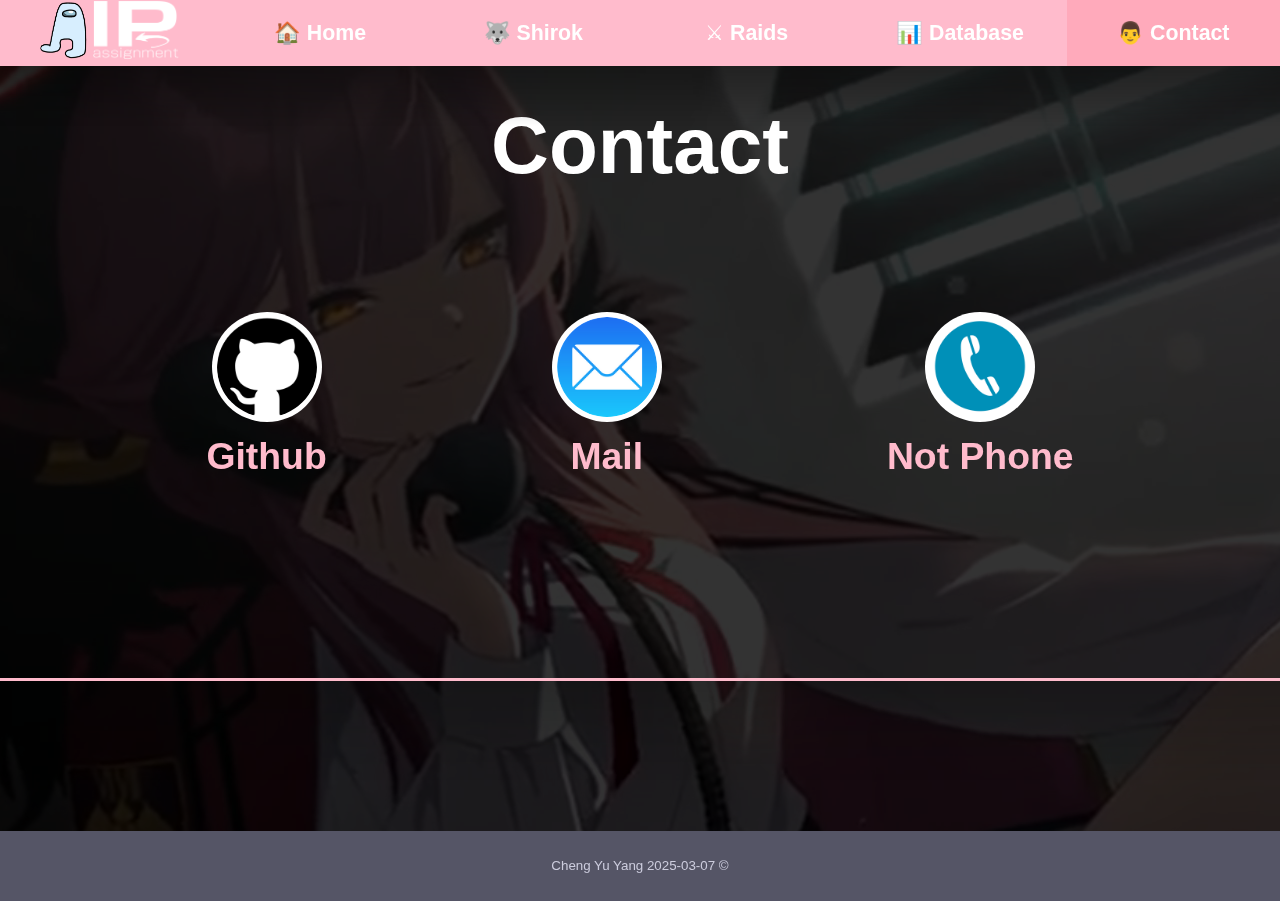
==== contact.html @ f5b81f41 "Initial commit/Assign 3" ====
<!DOCTYPE html>
<html lang="en">
<head>
    <link rel="stylesheet" href="css/styles.css">
    <link rel="icon" href="icon/icon.ico" type="image/x-icon">

    <meta charset="UTF-8">
    <meta name="viewport" content="width=device-width, initial-scale=1.0">
    <title>Contact</title>
</head>
<body>
    <header>
        <nav class="navbar">
            <ul>
                <li><img src="images/Susremaster.png" alt="icon" style="width:auto; height:60px;" draggable="false"><img src="images/IPassignment.png" alt="IPassignment" style="width:auto; height:60px;" draggable="false"></li>
                <li><a href="index.html">&#x1F3E0; <b>Home</b></a></li>
                <li><a href="gallery.html">&#x1f43a; <b>Shirok</b></a></li>
                <li><a href="lists.html">&#x2694; <b>Raids</b></a></li>
                <li><a href="tables.html">&#x1f4ca; <b>Database</b></a></li>
                <li id="selected"><a href="contact.html">&#x1F468; <b>Contact</b></a></li>
            </ul>
            <hr>
        </nav>
    </header>

    <div class="video-background">
        <video autoplay loop muted>
            <source src="videos/AruL2D.mp4" type="video/mp4">
        </video>
    </div>

    <div class="first-element">
        <h1 class="center">Contact<br></h1>
        <ul class="contact">
            <li>
                <a href="https://github.com/yang-cheng-yu" target="_blank">
                    <img src="images/Contact/github.png" alt="github icon" style="width: 100px; height: auto;" draggable="false">
                </a>
                <h3>
                    <a href="https://github.com/yang-cheng-yu" target="_blank">
                        Github
                    </a>
                </h3>
            </li>
            <li>
                <a href="mailto:2363504@edu.vaniercollege.qc.ca" target="_blank">
                    <img src="images/Contact/mail.png" alt="mail icon" style="width: 100px; height: auto;" draggable="false">
                </a>
                <h3>
                    <a href="mailto:2363504@edu.vaniercollege.qc.ca" target="_blank">
                        Mail
                    </a>
                </h3>
            </li>
            <li>
                <a href="calculator:" target="_blank">
                    <img src="images/Contact/tel.png" alt="telephone icon" style="width: 100px; height: auto;" draggable="false">
                </a>
                <h3>
                    <a href="tel:5149999999" target="_blank">
                        Not Phone
                    </a>
                </h3>
            </li>
        </ul>
    </div>
    <br>
    <br>
    <br>
    <br>
    <br>
    <hr>


    <footer>
        Cheng Yu Yang 2025-03-07 &copy;
    </footer>
</body>
</html>
---- css/styles.css ----
body {
    background-color: #444455;
    margin: 0px;
    font-family:'Segoe UI', Tahoma, Geneva, Verdana, sans-serif;
}

body::selection {
    background-color: #FFFF8866;
}

header {
    margin: 0px;
    padding: 0px;
    text-align: center;
}

#selected {
    background-color: #FFAABB;
}

.navbar  {
    position: fixed;
    width: 100%;
    margin: 0px;
    user-select: none;
    padding: 0px;
    z-index: 1000;
}

.navbar ul {
    background-color: #FFBBCC;
    margin: 0px;
    padding: 0px;
    display: flex;
    flex-direction: row;
    justify-content: space-evenly;
}

.navbar li {
    font-size: 16pt;
    color: white;
    display: inline;
    align-content: center;
    flex: 1;
}

.navbar hr {
    border: none;
    margin: 0px;
    padding: 30px;
    background: linear-gradient(#00000055, #00000000);
    mix-blend-mode: overlay;
}

.navbar a {
    display: block;
    padding: 20px;
    color: #FFFFFF;
    text-decoration: none;
}

.navbar a:hover {
    background-color: #FFCCDD;
}

.info-box {
    background-color: #3e5d79;
    font-size: 12pt;
    border-left: 7px solid #243646;
    padding: 15px;
    margin: 0 50px;
    width: 60%;
    border-radius: 4px;
    position: relative;
}

.info-box::before {
    content: "ℹ️";
    float: none;
    left: 10px;
    font-size: 1.5em;
    vertical-align: sub;
}

.first-element {
    padding-top: 80px;
}

article {
    margin: 0px;
    padding: 0px;
    line-height: 1.5;
}

.center {
    text-align: center;
    margin: 0 auto;
}

.emoji {
    height: 1em;
    width: 1em;
    vertical-align: middle;
}

section {
    margin: 10px;
    padding: 10px;
}

h1 {
    font-size: 60pt;
    color: white;
    margin: 10px 50px;
    padding: 20px;
}

h2 {
    font-size: 36pt;
    color: white;
    margin-left: 35px;
    padding-left: 25px;
}

h3 {
    font-size: 28pt;
    color: white;
    margin: 0.25em 1em;
}

hr {
    margin: 0px;
    border: none;
    border-top: 3px solid #FFBBCC;
    padding: 50px;
    background: linear-gradient(#00000033, #00000000);
}

a {
    color:#FFBBCC;
    text-decoration: none;
}

a:hover {
    color:white;
    border-top: white;
    border-width: 2px;
}

p {
    font-size: 14pt;
    color: white;
    margin: 10px;
    padding: 20px;
    line-height: 2.5;
}

.drop::first-letter {
    font-size: 60pt;
    vertical-align: middle;
    text-transform: uppercase;
    padding-right: 0.1em;
    line-height: 1;
    float: left;
}

ol {
    font-size: 24pt;
    color: white;
    padding: 0px;
}

ul {
    list-style-type: none;
    padding: 0px;
}

.decagrammaton {
    display: flex;
    flex-wrap: wrap;
    width: 80%;
    justify-content: center;
    font-size: 2em;
    list-style-position: inside;
    border: 5px solid #FFAAAA;
    background-color: #333344;
    transition: 0.3s;
}

.decagrammaton:hover {
    border-color: #FFDDAA;
}

.decagrammaton li {
    transition: 0.5s;
    margin: 10px;
    width: calc(50% - 26px);
    height: 10em;
    border: 3px dotted white;
    background: radial-gradient(#FFFFFF33, #00000000);
    text-align: center;
}

.decagrammaton li:hover {
    background-color: #555566;
}

.decagrammaton li img {
    height: 197px;
    max-width: 100%;
    object-fit: contain;
}

.other-raid {
    display: flex;
    flex-wrap: wrap;
    transition: 0.3s;
    width: 60%;
    justify-content: center;
    background-color: #333344;
    border: 5px dotted #FFAAAA;
}

.other-raid:hover {
    border-color: #FFDDAA;
}

.other-raid li {
    transition: 0.5s;
    margin: 10px;
    padding: 20px;
    width: calc(100% - 26px);
    height: 360px;
    background: radial-gradient(#FFFFFF33, #00000000);
    border: 3px double white;
    text-align: center;
}

.other-raid li:hover {
    background-color: #555566;
}

.other-raid li img {
    height: 305px;
    max-width: 100%;
    object-fit: contain;
}

mark {
    background-color: #bdd2ffbb;
}

img {
    user-select: none;
}

.figures {
    display: grid;
    grid-template-columns: repeat(3, 1fr);
}

figure {
    height: 400px;
    text-align: center;
    border-radius: 50px;
    background: radial-gradient(#FFFFFF33, #00000000);
    border: 5px solid #5565DD;
}

figure > img,
figure > a img {
    transition: 500ms ease-in-out;
}

figure:hover > img,
figure:hover > a img {
    transform: scale(1.1);
}

figcaption {
    font-weight: bold;
    font-size: 24pt;
    color: white;
    background-color: #BBDDCC;
    border: 5px solid #77EEDD;
    border-radius: 30px;
    margin: 0px;
}

.shirok {
    width: auto;
    height: 75%;
    padding: 25px;
    border-radius: 50px;
}

.contact {
    margin: 100px 0;
    padding: 0px;
    display: flex;
    flex-direction: row;
    justify-content: space-evenly;
    list-style-type: none;
    text-align: center;
}

.contact li a img {
    background-color: #FFFFFF;
    padding: 5px;
    border-radius: 50%;
    transition: 200ms ease-in-out;
}

.contact li a img:hover {
    transform: scale(1.1);
}


.video-background {
    position: fixed;
    top: 0;
    left: 0;
    width: 100%;
    height: 100%;
    overflow: hidden;
    z-index: -1;
}

video {
    min-width: 100%;
    min-height: 100%;
    width: auto;
    height: auto;
    position: absolute;
    top: 50%;
    left: 50%;
    transform: translate(-50%, -50%);
}

.video-background::before {
    content: "";
    position: absolute;
    top: 0;
    left: 0;
    width: 100%;
    height: 100%;
    background-color: #000000CC;
    z-index: 1;
}

th, td {
    padding: 0px;
}

.abydos {
    width: 80%;
    border: 3px solid #FFFFFF;
    color: white;
    text-align: center;
    align-content: center;
}

.abydos thead tr {
    background-color: #333344;
}

.abydos tbody tr:hover {
    background-color: #555566;
}

footer {
    background-color: #555566;
    text-align: center;
    align-content: center;
    color: #CCCCDD;
    font-size: 10pt;
    height: 70px;
    margin-top: 50px;
}
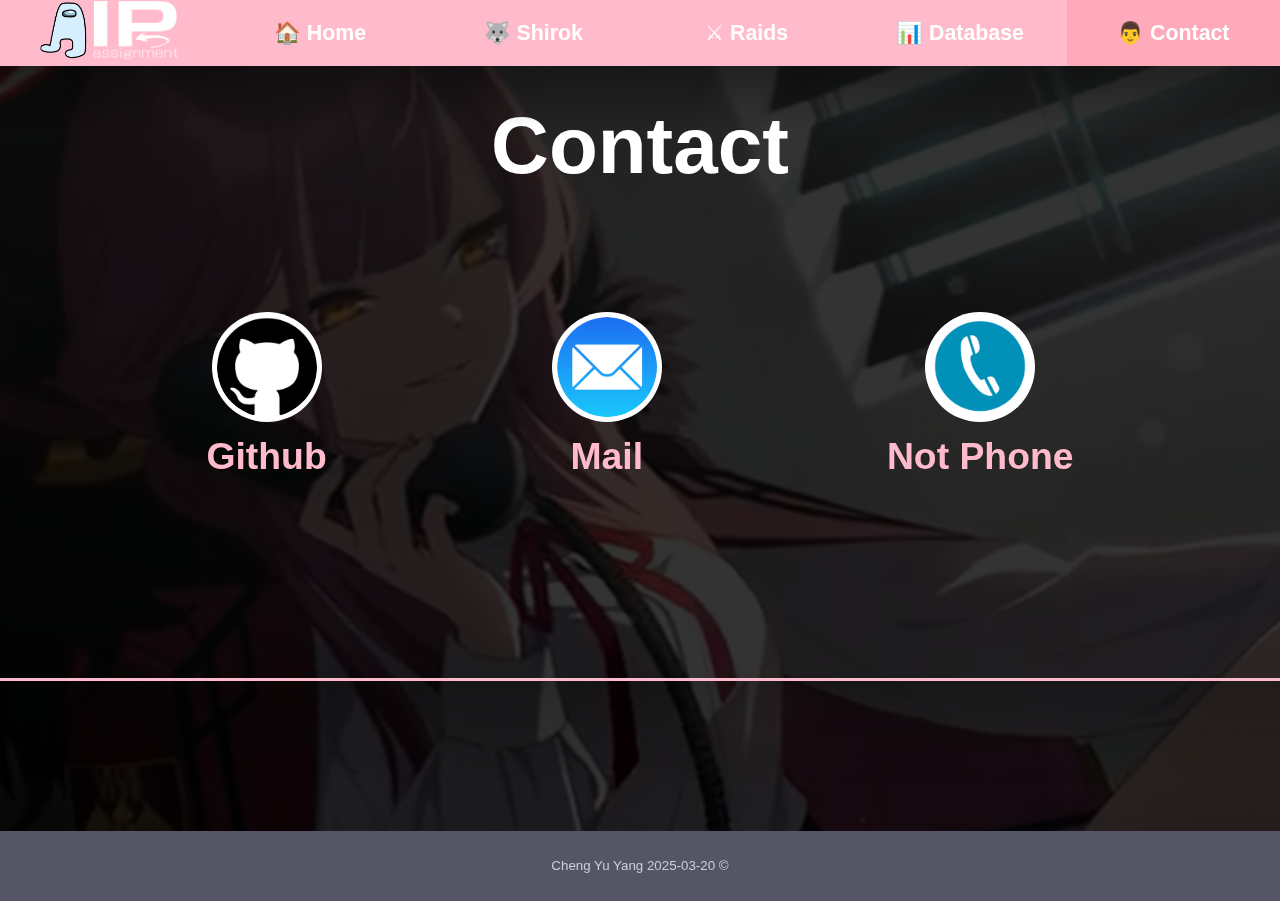
==== commit 34ed7add: "Database Progress Lab" ====
--- a/contact.html
+++ b/contact.html
@@ -73,7 +73,7 @@
 
 
     <footer>
-        Cheng Yu Yang 2025-03-07 &copy;
+        Cheng Yu Yang 2025-03-20 &copy;
     </footer>
 </body>
 </html>--- a/css/styles.css
+++ b/css/styles.css
@@ -86,12 +86,6 @@
     padding-top: 80px;
 }
 
-article {
-    margin: 0px;
-    padding: 0px;
-    line-height: 1.5;
-}
-
 .center {
     text-align: center;
     margin: 0 auto;
@@ -103,6 +97,14 @@
     vertical-align: middle;
 }
 
+.inline-img {
+    height: 2em;
+    width: auto;
+    vertical-align: middle;
+}
+
+/*GLOBAL*/
+
 section {
     margin: 10px;
     padding: 10px;
@@ -134,6 +136,14 @@
     border-top: 3px solid #FFBBCC;
     padding: 50px;
     background: linear-gradient(#00000033, #00000000);
+}
+
+mark {
+    background-color: #bdd2ffbb;
+}
+
+img {
+    user-select: none;
 }
 
 a {
@@ -175,11 +185,14 @@
     padding: 0px;
 }
 
+/*Raids/Lists*/
+
 .decagrammaton {
     display: flex;
     flex-wrap: wrap;
     width: 80%;
     justify-content: center;
+    margin-bottom: 100px;
     font-size: 2em;
     list-style-position: inside;
     border: 5px solid #FFAAAA;
@@ -246,13 +259,7 @@
     object-fit: contain;
 }
 
-mark {
-    background-color: #bdd2ffbb;
-}
-
-img {
-    user-select: none;
-}
+/*Shirok/Gallery*/
 
 .figures {
     display: grid;
@@ -293,6 +300,8 @@
     padding: 25px;
     border-radius: 50px;
 }
+
+/*Contact*/
 
 .contact {
     margin: 100px 0;
@@ -352,20 +361,32 @@
     padding: 0px;
 }
 
-.abydos {
+/*SCHALE Database/Tables*/
+
+.schale {
     width: 80%;
     border: 3px solid #FFFFFF;
     color: white;
+    margin: 0 auto;
     text-align: center;
     align-content: center;
 }
 
-.abydos thead tr {
+.schale thead tr {
     background-color: #333344;
 }
 
-.abydos tbody tr:hover {
+.schale thead tr th {
+    padding: 20px;
+}
+
+.schale tbody tr:hover {
     background-color: #555566;
+}
+
+.schale tfoot tr td {
+    background-color: #333344;
+    padding: 30px;
 }
 
 footer {
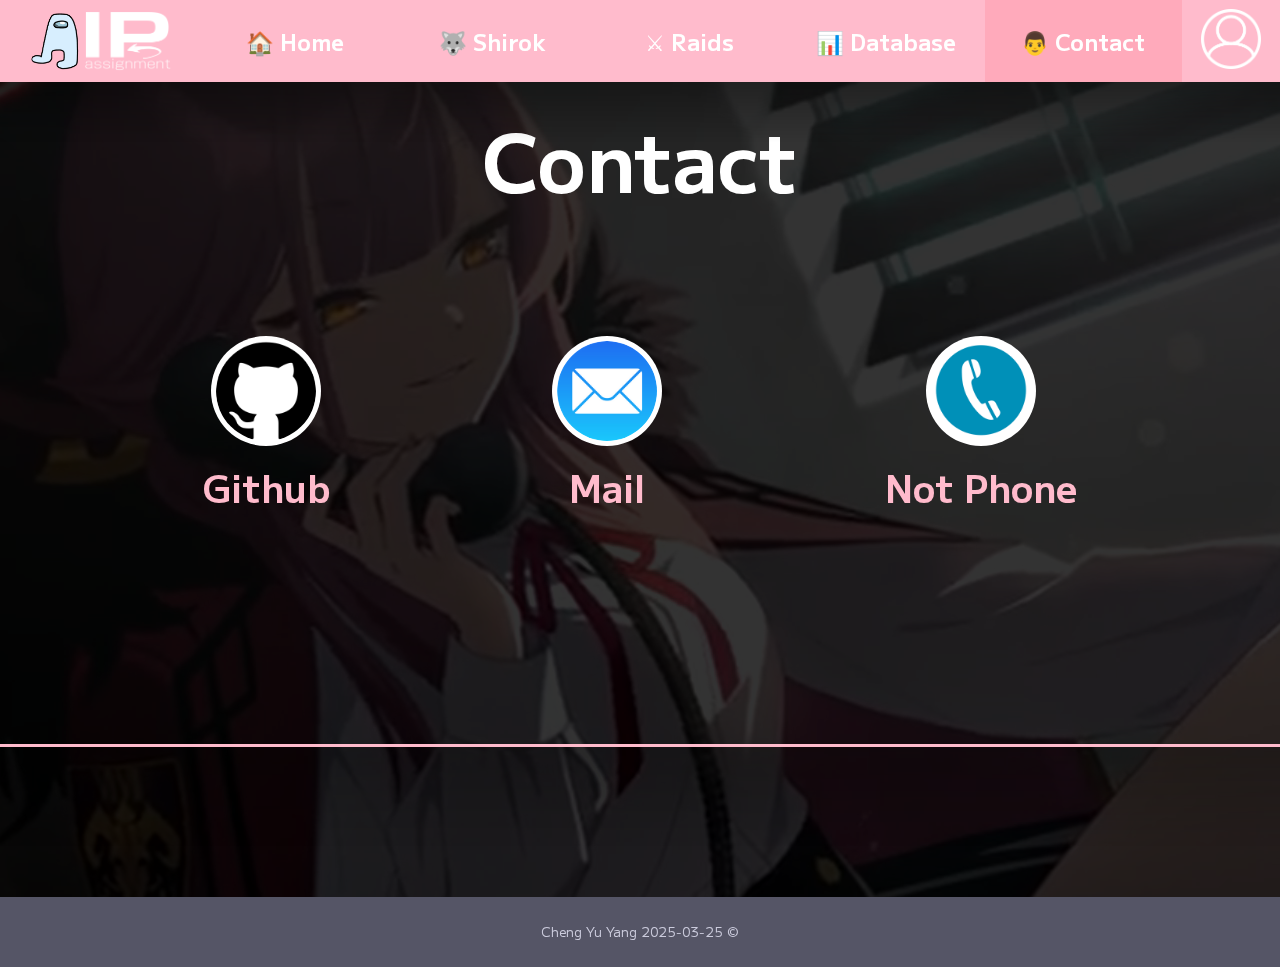
==== commit 43f7b3b9: "navbar style overhaul + profile icon" ====
--- a/contact.html
+++ b/contact.html
@@ -11,14 +11,24 @@
 <body>
     <header>
         <nav class="navbar">
-            <ul>
-                <li><img src="images/Susremaster.png" alt="icon" style="width:auto; height:60px;" draggable="false"><img src="images/IPassignment.png" alt="IPassignment" style="width:auto; height:60px;" draggable="false"></li>
-                <li><a href="index.html">&#x1F3E0; <b>Home</b></a></li>
-                <li><a href="gallery.html">&#x1f43a; <b>Shirok</b></a></li>
-                <li><a href="lists.html">&#x2694; <b>Raids</b></a></li>
-                <li><a href="tables.html">&#x1f4ca; <b>Database</b></a></li>
-                <li id="selected"><a href="contact.html">&#x1F468; <b>Contact</b></a></li>
-            </ul>
+            <div>
+                <span>
+                    <img src="images/nav/Susremaster.png" alt="icon" style="width:auto; height:60px;" draggable="false">
+                    <img src="images/nav/IPassignment.png" alt="IPassignment" style="width:auto; height:60px;" draggable="false">
+                </span>
+                <ul>
+                    <li><a href="index.html">&#x1F3E0; <b>Home</b></a></li>
+                    <li><a href="gallery.html">&#x1f43a; <b>Shirok</b></a></li>
+                    <li><a href="lists.html">&#x2694; <b>Raids</b></a></li>
+                    <li><a href="tables.html">&#x1f4ca; <b>Database</b></a></li>
+                    <li id="selected"><a href="contact.html">&#x1F468; <b>Contact</b></a></li>
+                </ul>
+                <span>
+                    <a href="form.html">
+                        <img src="images/nav/profile-icon.png" alt="IPassignment" style="width:auto; height:60px;" draggable="false" id="profile-icon">
+                    </a>
+                </span>
+            </div>
             <hr>
         </nav>
     </header>
@@ -73,7 +83,7 @@
 
 
     <footer>
-        Cheng Yu Yang 2025-03-20 &copy;
+        Cheng Yu Yang 2025-03-25 &copy;
     </footer>
 </body>
 </html>--- a/css/styles.css
+++ b/css/styles.css
@@ -1,7 +1,9 @@
+@import url('https://fonts.googleapis.com/css2?family=BIZ+UDGothic&family=DotGothic16&family=M+PLUS+1:wght@100..900&display=swap');
+
 body {
     background-color: #444455;
     margin: 0px;
-    font-family:'Segoe UI', Tahoma, Geneva, Verdana, sans-serif;
+    font-family: "M PLUS 1", sans-serif;
 }
 
 body::selection {
@@ -17,6 +19,10 @@
 #selected {
     background-color: #FFAABB;
 }
+
+
+
+/*Nav*/
 
 .navbar  {
     position: fixed;
@@ -27,17 +33,29 @@
     z-index: 1000;
 }
 
+.navbar div {
+    display: grid;
+    grid-template-columns: 1fr 5fr 0.5fr;
+    background-color: #FFBBCC;
+    align-content: center;
+}
+
+.navbar span {
+    display: flex;
+    justify-content: center;
+    align-items: center;
+}
+
 .navbar ul {
-    background-color: #FFBBCC;
-    margin: 0px;
-    padding: 0px;
+    margin: 0;
+    padding: 0;
     display: flex;
     flex-direction: row;
     justify-content: space-evenly;
 }
 
 .navbar li {
-    font-size: 16pt;
+    font-size: 1.4em;
     color: white;
     display: inline;
     align-content: center;
@@ -54,14 +72,29 @@
 
 .navbar a {
     display: block;
-    padding: 20px;
+    padding: 5px 0;
     color: #FFFFFF;
     text-decoration: none;
 }
 
-.navbar a:hover {
+.navbar ul li a {
+    padding: 25px 0;
+}
+
+.navbar li:hover {
     background-color: #FFCCDD;
 }
+
+#profile-icon {
+    transition: 0.2s;
+}
+
+#profile-icon:hover {
+    scale: 1.1;
+    filter: brightness(0.3);
+}
+
+/*General Classes*/
 
 .info-box {
     background-color: #3e5d79;
@@ -103,6 +136,8 @@
     vertical-align: middle;
 }
 
+
+
 /*GLOBAL*/
 
 section {
@@ -113,7 +148,7 @@
 h1 {
     font-size: 60pt;
     color: white;
-    margin: 10px 50px;
+    margin: 0 50px;
     padding: 20px;
 }
 
@@ -184,6 +219,8 @@
     list-style-type: none;
     padding: 0px;
 }
+
+
 
 /*Raids/Lists*/
 
@@ -259,6 +296,8 @@
     object-fit: contain;
 }
 
+
+
 /*Shirok/Gallery*/
 
 .figures {
@@ -300,6 +339,8 @@
     padding: 25px;
     border-radius: 50px;
 }
+
+
 
 /*Contact*/
 
@@ -322,17 +363,6 @@
 
 .contact li a img:hover {
     transform: scale(1.1);
-}
-
-
-.video-background {
-    position: fixed;
-    top: 0;
-    left: 0;
-    width: 100%;
-    height: 100%;
-    overflow: hidden;
-    z-index: -1;
 }
 
 video {
@@ -346,6 +376,16 @@
     transform: translate(-50%, -50%);
 }
 
+.video-background {
+    position: fixed;
+    top: 0;
+    left: 0;
+    width: 100%;
+    height: 100%;
+    overflow: hidden;
+    z-index: -1;
+}
+
 .video-background::before {
     content: "";
     position: absolute;
@@ -358,10 +398,47 @@
 }
 
 th, td {
-    padding: 0px;
-}
+    padding: 0;
+    margin: 0;
+}
+
+
 
 /*SCHALE Database/Tables*/
+
+.schale-title {
+    background-color: #333344;
+    padding-top: 150px;
+    transition: 0.5s ease-in-out;
+}
+
+.schale-title:hover {
+    background: none;
+}
+
+.schale-title::before {
+    content: "";
+    position: absolute;
+    top: 0;
+    left: 0;
+    width: 100%;
+    height: 100%;
+    background: linear-gradient(#88DDFFCC, #FFFFFF);
+    z-index: -1;
+    opacity: 0;
+    transition: 1s ease-in-out;
+}
+
+.schale-title:hover::before {
+    opacity: 0.8;
+}
+
+caption {
+    font-family: "BIZ UDGothic", sans-serif;
+    font-weight: bold;
+    font-size: 3em;
+    padding: 10px;
+}
 
 .schale {
     width: 80%;
@@ -370,22 +447,47 @@
     margin: 0 auto;
     text-align: center;
     align-content: center;
+    border-collapse: collapse;
 }
 
 .schale thead tr {
+    font-family: "M PLUS 1", sans-serif;
     background-color: #333344;
+    font-size: 1.5em;
 }
 
 .schale thead tr th {
-    padding: 20px;
+    padding: 15px;
+    border: 2px solid #00000033;
+}
+
+
+.schale tbody tr td {
+    border: 2px solid #00000033;
+    transition: 0.1s ease-in-out;
+}
+
+.schale tbody tr:nth-child(even) {
+    background-color: #404050;
 }
 
 .schale tbody tr:hover {
     background-color: #555566;
 }
 
+.schale tbody tr td:hover {
+    background-color: #666677;
+}
+
+.schale tbody tr:hover td:nth-child(1) ~ th:nth-child(1),
+.schale tbody tr:hover td:nth-child(2) ~ th:nth-child(2),
+.schale tbody tr:hover td:nth-child(3) ~ th:nth-child(3) {
+    background-color: #404050;
+}
+
 .schale tfoot tr td {
-    background-color: #333344;
+    background-color: #303040;
+    font-style: italic;
     padding: 30px;
 }
 
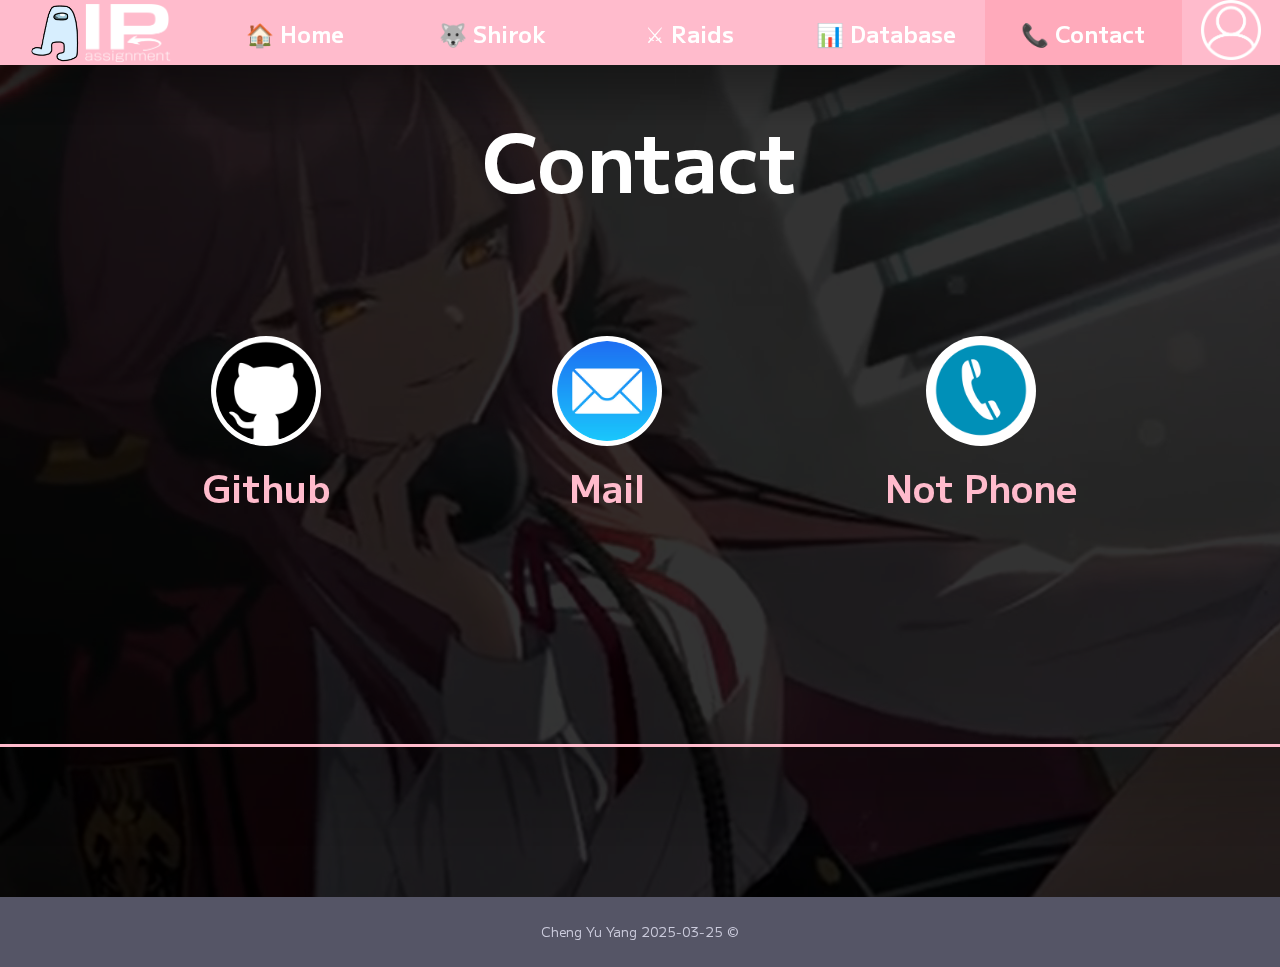
==== commit 9858ea70: "nav tweaks" ====
--- a/contact.html
+++ b/contact.html
@@ -21,7 +21,7 @@
                     <li><a href="gallery.html">&#x1f43a; <b>Shirok</b></a></li>
                     <li><a href="lists.html">&#x2694; <b>Raids</b></a></li>
                     <li><a href="tables.html">&#x1f4ca; <b>Database</b></a></li>
-                    <li id="selected"><a href="contact.html">&#x1F468; <b>Contact</b></a></li>
+                    <li id="selected"><a href="contact.html">&#x1f4de; <b>Contact</b></a></li>
                 </ul>
                 <span>
                     <a href="form.html">
--- a/css/styles.css
+++ b/css/styles.css
@@ -71,14 +71,12 @@
 }
 
 .navbar a {
-    display: block;
-    padding: 5px 0;
+    display: inline-block;
     color: #FFFFFF;
-    text-decoration: none;
 }
 
 .navbar ul li a {
-    padding: 25px 0;
+    padding: 1vw 2vw;
 }
 
 .navbar li:hover {
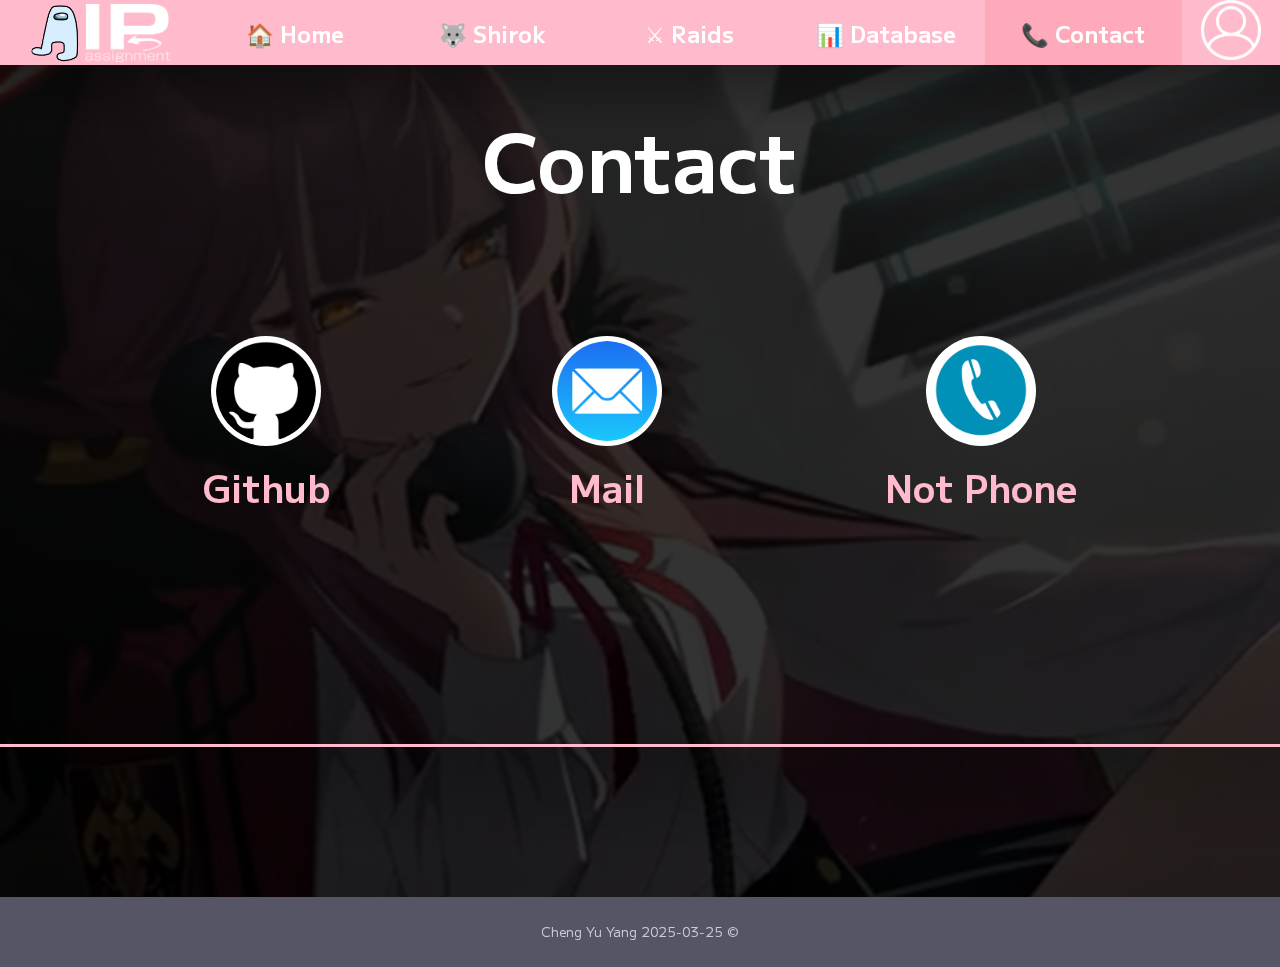
==== commit 2a7a2ed5: "Adjusted css structure + Added Bootstrap" ====
--- a/contact.html
+++ b/contact.html
@@ -2,6 +2,7 @@
 <html lang="en">
 <head>
     <link rel="stylesheet" href="css/styles.css">
+    <link rel="stylesheet" href="css/base.css">
     <link rel="icon" href="icon/icon.ico" type="image/x-icon">
 
     <meta charset="UTF-8">
--- a/css/styles.css
+++ b/css/styles.css
@@ -1,95 +1,11 @@
 @import url('https://fonts.googleapis.com/css2?family=BIZ+UDGothic&family=DotGothic16&family=M+PLUS+1:wght@100..900&display=swap');
+
+
+/*Theme*/
 
 body {
     background-color: #444455;
-    margin: 0px;
-    font-family: "M PLUS 1", sans-serif;
-}
-
-body::selection {
-    background-color: #FFFF8866;
-}
-
-header {
-    margin: 0px;
-    padding: 0px;
-    text-align: center;
-}
-
-#selected {
-    background-color: #FFAABB;
-}
-
-
-
-/*Nav*/
-
-.navbar  {
-    position: fixed;
-    width: 100%;
-    margin: 0px;
-    user-select: none;
-    padding: 0px;
-    z-index: 1000;
-}
-
-.navbar div {
-    display: grid;
-    grid-template-columns: 1fr 5fr 0.5fr;
-    background-color: #FFBBCC;
-    align-content: center;
-}
-
-.navbar span {
-    display: flex;
-    justify-content: center;
-    align-items: center;
-}
-
-.navbar ul {
-    margin: 0;
-    padding: 0;
-    display: flex;
-    flex-direction: row;
-    justify-content: space-evenly;
-}
-
-.navbar li {
-    font-size: 1.4em;
     color: white;
-    display: inline;
-    align-content: center;
-    flex: 1;
-}
-
-.navbar hr {
-    border: none;
-    margin: 0px;
-    padding: 30px;
-    background: linear-gradient(#00000055, #00000000);
-    mix-blend-mode: overlay;
-}
-
-.navbar a {
-    display: inline-block;
-    color: #FFFFFF;
-}
-
-.navbar ul li a {
-    padding: 1vw 2vw;
-}
-
-.navbar li:hover {
-    background-color: #FFCCDD;
-}
-
-#profile-icon {
-    transition: 0.2s;
-}
-
-#profile-icon:hover {
-    scale: 1.1;
-    filter: brightness(0.3);
 }
 
 /*General Classes*/
@@ -113,15 +29,6 @@
     vertical-align: sub;
 }
 
-.first-element {
-    padding-top: 80px;
-}
-
-.center {
-    text-align: center;
-    margin: 0 auto;
-}
-
 .emoji {
     height: 1em;
     width: 1em;
@@ -145,21 +52,18 @@
 
 h1 {
     font-size: 60pt;
-    color: white;
     margin: 0 50px;
     padding: 20px;
 }
 
 h2 {
     font-size: 36pt;
-    color: white;
     margin-left: 35px;
     padding-left: 25px;
 }
 
 h3 {
     font-size: 28pt;
-    color: white;
     margin: 0.25em 1em;
 }
 
@@ -181,7 +85,6 @@
 
 a {
     color:#FFBBCC;
-    text-decoration: none;
 }
 
 a:hover {
@@ -192,7 +95,6 @@
 
 p {
     font-size: 14pt;
-    color: white;
     margin: 10px;
     padding: 20px;
     line-height: 2.5;
@@ -209,7 +111,6 @@
 
 ol {
     font-size: 24pt;
-    color: white;
     padding: 0px;
 }
 
@@ -324,7 +225,6 @@
 figcaption {
     font-weight: bold;
     font-size: 24pt;
-    color: white;
     background-color: #BBDDCC;
     border: 5px solid #77EEDD;
     border-radius: 30px;
@@ -421,7 +321,7 @@
     left: 0;
     width: 100%;
     height: 100%;
-    background: linear-gradient(#88DDFFCC, #FFFFFF);
+    background: linear-gradient(#88DDFFCC, white);
     z-index: -1;
     opacity: 0;
     transition: 1s ease-in-out;
@@ -441,7 +341,6 @@
 .schale {
     width: 80%;
     border: 3px solid #FFFFFF;
-    color: white;
     margin: 0 auto;
     text-align: center;
     align-content: center;
@@ -477,17 +376,15 @@
     background-color: #666677;
 }
 
-.schale tbody tr:hover td:nth-child(1) ~ th:nth-child(1),
-.schale tbody tr:hover td:nth-child(2) ~ th:nth-child(2),
-.schale tbody tr:hover td:nth-child(3) ~ th:nth-child(3) {
-    background-color: #404050;
-}
-
 .schale tfoot tr td {
     background-color: #303040;
     font-style: italic;
     padding: 30px;
 }
+
+
+
+/*Footer*/
 
 footer {
     background-color: #555566;
--- a/css/base.css
+++ b/css/base.css
@@ -0,0 +1,107 @@
+@import url('https://fonts.googleapis.com/css2?family=BIZ+UDGothic&family=DotGothic16&family=M+PLUS+1:wght@100..900&display=swap');
+
+body {
+    margin: 0px;
+    font-family: "M PLUS 1", sans-serif;
+}
+
+body::selection {
+    background-color: #FFFF8866;
+}
+
+header {
+    margin: 0px;
+    padding: 0px;
+    text-align: center;
+}
+
+a {
+    text-decoration: none;
+}
+
+
+
+/*General Classes*/
+
+.first-element {
+    padding-top: 80px;
+}
+
+.center {
+    text-align: center;
+    margin: 0 auto;
+}
+
+
+/*Nav*/
+
+.navbar  {
+    position: fixed;
+    width: 100%;
+    margin: 0px;
+    user-select: none;
+    padding: 0px;
+    z-index: 1000;
+}
+
+.navbar div {
+    display: grid;
+    grid-template-columns: 1fr 5fr 0.5fr;
+    background-color: #FFBBCC;
+    align-content: center;
+}
+
+.navbar span {
+    display: flex;
+    justify-content: center;
+    align-items: center;
+}
+
+.navbar ul {
+    margin: 0;
+    padding: 0;
+    display: flex;
+    flex-direction: row;
+    justify-content: space-evenly;
+}
+
+.navbar li {
+    font-size: 1.4em;
+    display: inline;
+    align-content: center;
+    flex: 1;
+}
+
+.navbar hr {
+    border: none;
+    margin: 0px;
+    padding: 30px;
+    background: linear-gradient(#00000055, #00000000);
+    mix-blend-mode: overlay;
+}
+
+.navbar a {
+    display: inline-block;
+    color: white;
+}
+
+.navbar ul li a {
+    padding: 1vw 2vw;
+}
+
+.navbar li:hover {
+    background-color: #FFCCDD;
+}
+
+#selected {
+    background-color: #FFAABB;
+}
+
+#profile-icon {
+    transition: 0.2s;
+}
+
+#profile-icon:hover {
+    scale: 1.1;
+    filter: brightness(0.3);
+}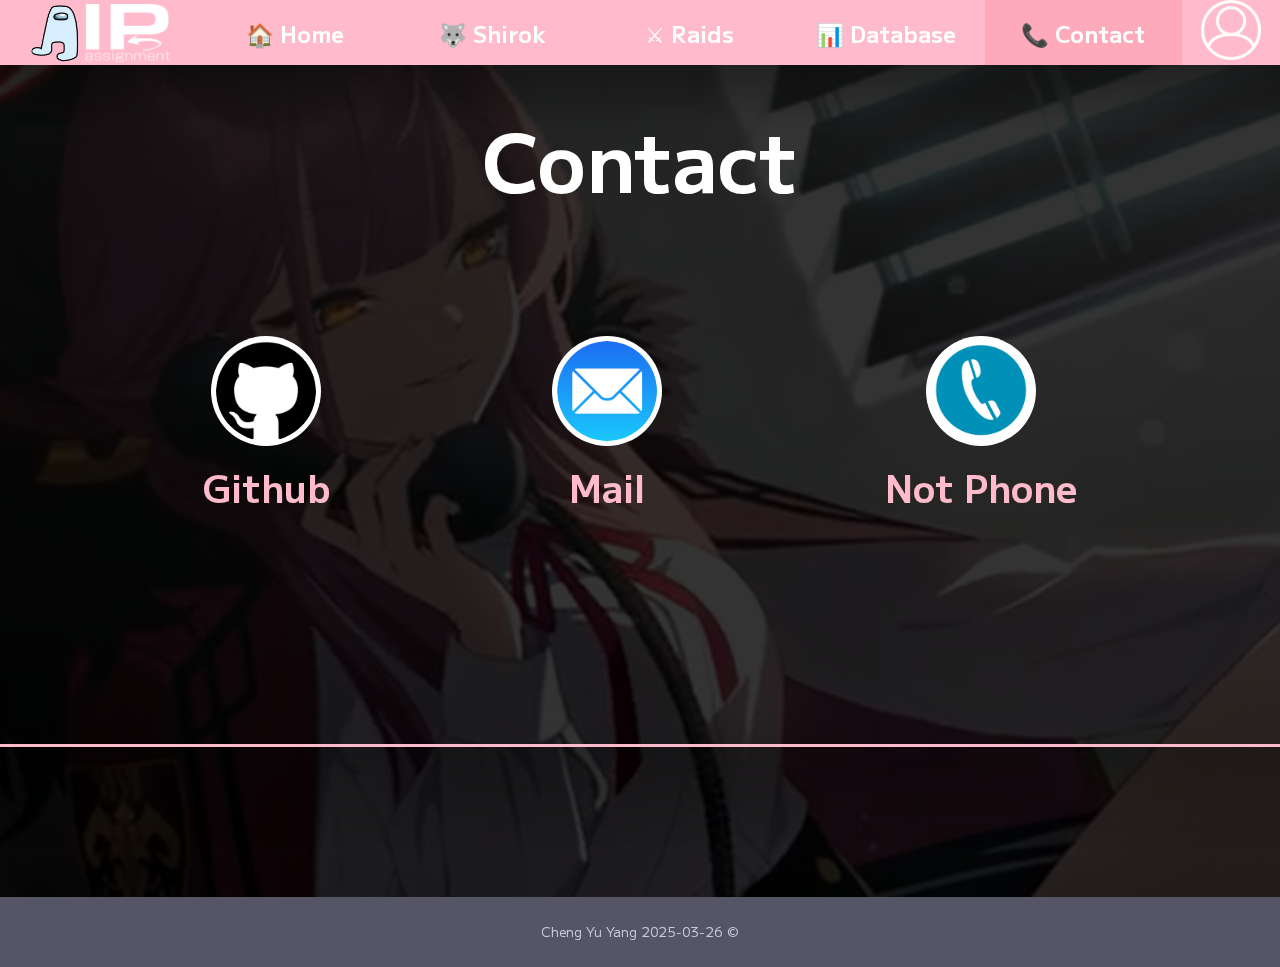
==== commit 8cbc1ca0: "Finished form" ====
--- a/contact.html
+++ b/contact.html
@@ -84,7 +84,7 @@
 
 
     <footer>
-        Cheng Yu Yang 2025-03-25 &copy;
+        Cheng Yu Yang 2025-03-26 &copy;
     </footer>
 </body>
 </html>